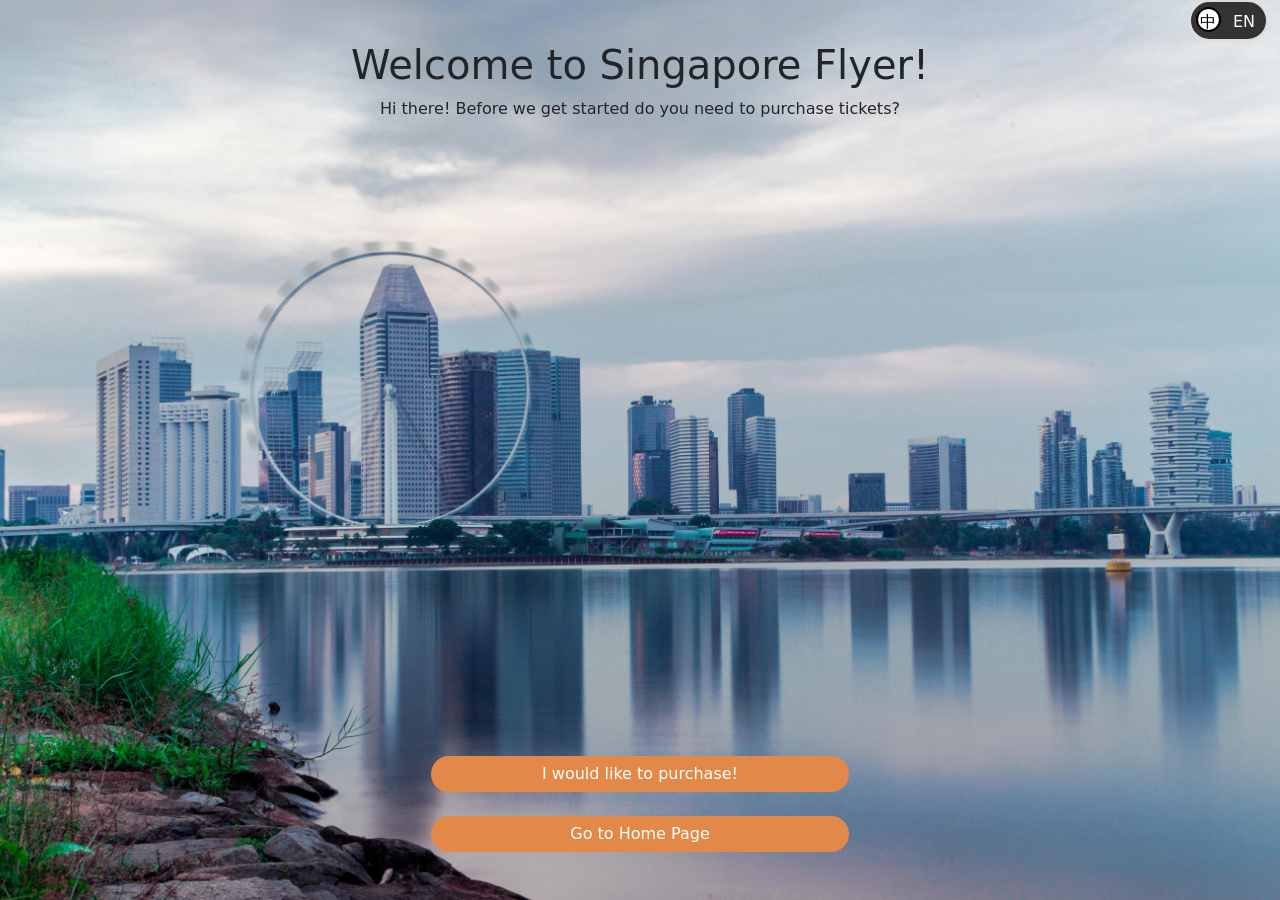
==== index.html @ 51f92895 "version 1" ====
<!DOCTYPE html>
<html lang="en">

<head>
    <meta charset="UTF-8">
    <meta name="viewport" content="width=device-width, initial-scale=1.0">
    <title>Singapore Flyer</title>
    <link href="https://cdn.jsdelivr.net/npm/bootstrap@5.0.2/dist/css/bootstrap.min.css" rel="stylesheet"
        integrity="sha384-EVSTQN3/azprG1Anm3QDgpJLIm9Nao0Yz1ztcQTwFspd3yD65VohhpuuCOmLASjC" crossorigin="anonymous">

    <link rel="stylesheet" href="index.css">
    <script src="https://ajax.googleapis.com/ajax/libs/jquery/3.5.1/jquery.min.js"></script>
    <script src="https://cdn.jsdelivr.net/npm/bootstrap@5.0.2/dist/js/bootstrap.bundle.min.js"
        integrity="sha384-MrcW6ZMFYlzcLA8Nl+NtUVF0sA7MsXsP1UyJoMp4YLEuNSfAP+JcXn/tWtIaxVXM"
        crossorigin="anonymous"></script>
    <script>
        function goToPage(url) {
            window.location.href = url;
        }
    </script>


</head>

<body>

    <div class="container-fluid d-flex flex-column vh-100">
        <div class="language-options text-end ms-auto mt-3 mt-sm-0">
            <div class="language-option chinese active" onclick="toggleLanguage(this)">
                中
            </div>
            <div class="language-option english" onclick="toggleLanguage(this)">
                EN
            </div>
        </div>
        <header class="header text-start text-sm-center">
            <h1>Welcome to Singapore Flyer!</h1>
            <p>Hi there! Before we get started do you need to purchase tickets?</p>
        </header>

        <main class="flex-grow-1">
            <!-- Content goes here -->
        </main>

        <footer class="footer text-center py-5">
            <div class="d-grid gap-2 col-10 col-sm-6 col-md-4 mx-auto">
                <button class="btn btn-secondary custom-btn text-nowrap mb-3" type="button" data-bs-toggle="modal"
                    data-bs-target="#myModal">I would like to
                    purchase!</button>
                <button type="button" class="btn btn-secondary custom-btn text-nowrap"
                    onclick="goToPage('homepage.html')">Go to
                    Home
                    Page</button>
            </div>
        </footer>

        <!-- The Modal -->
        <div class="modal fade" id="myModal">
            <div class="modal-dialog modal-fullscreen">
                <div class="modal-content">

                    <!-- Modal Header -->
                    <div class="modal-header">
                        <h5 class="modal-title" id="exampleModalLabel">External Page</h5>
                        <button type="button" class="btn-close" data-bs-dismiss="modal" aria-label="Close"></button>
                    </div>

                    <!-- Modal Body -->
                    <div class="modal-body">
                        <iframe id="externalPageIframe" src="https://www.singaporeflyer.com/en" frameborder="0"
                            class="w-100 h-100 "></iframe>
                    </div>



                </div>
            </div>
        </div>
    </div>



    <script>
        function toggleLanguage(element) {
            $('.language-option').removeClass('active'); // Remove active class from all options
            $(element).addClass('active'); // Add active class to the clicked option
        }



    </script>
</body>

</html>
---- index.css ----
body {
  background: url('images/singaporeFlyerPhone.jpg') center fixed no-repeat;
  background-size: cover;
  margin: 0;
  padding: 0;
}

.header {
  position: sticky;
  top: 0;
}


.language-options {
  
  display: inline-block;
  border: 2px solid #ddd;
  background-color:#333;
  /* Grey border */
  border-radius: 50px;
  /* Adjust based on your preference */
  padding: 5px;
  /* Space between border and symbols */
  max-width: fit-content;

}

.language-option {
  display: inline-block;
  width: 25px;
  /* Smaller width */
  height: 25px;
  /* Smaller height */
  margin-right: 5px;
  /* Reduced margin */
  border-radius: 50%;
  cursor: pointer;
  text-align: center;
  line-height: 25px;
  /* Center align text vertically */
  border: 2px solid transparent;
  /* Transparent border initially */
  color:#fff;
}

.language-option.active {
  border-color: #000;
  background-color:#fff;
  color:#000;
  /* Bootstrap primary color for active state */
}


.custom-btn{
  border-radius:25px;
  background-color:#e28848;
  border:none;
}
.custom-btn:hover,
.custom-btn:focus,
.custom-btn:active
 {
  background-color:#eca572;
  border:#000;
  outline: none; /* Remove default outline */
  box-shadow: none; /* Remove default box-shadow */
}



.footer {
  position: sticky;
  bottom: 0;
}

@media screen and (min-width: 768px) {
  body {
      background: url('images/singaporeFlyerLaptop.jpg') center fixed no-repeat;
      background-size: cover;
  }

}
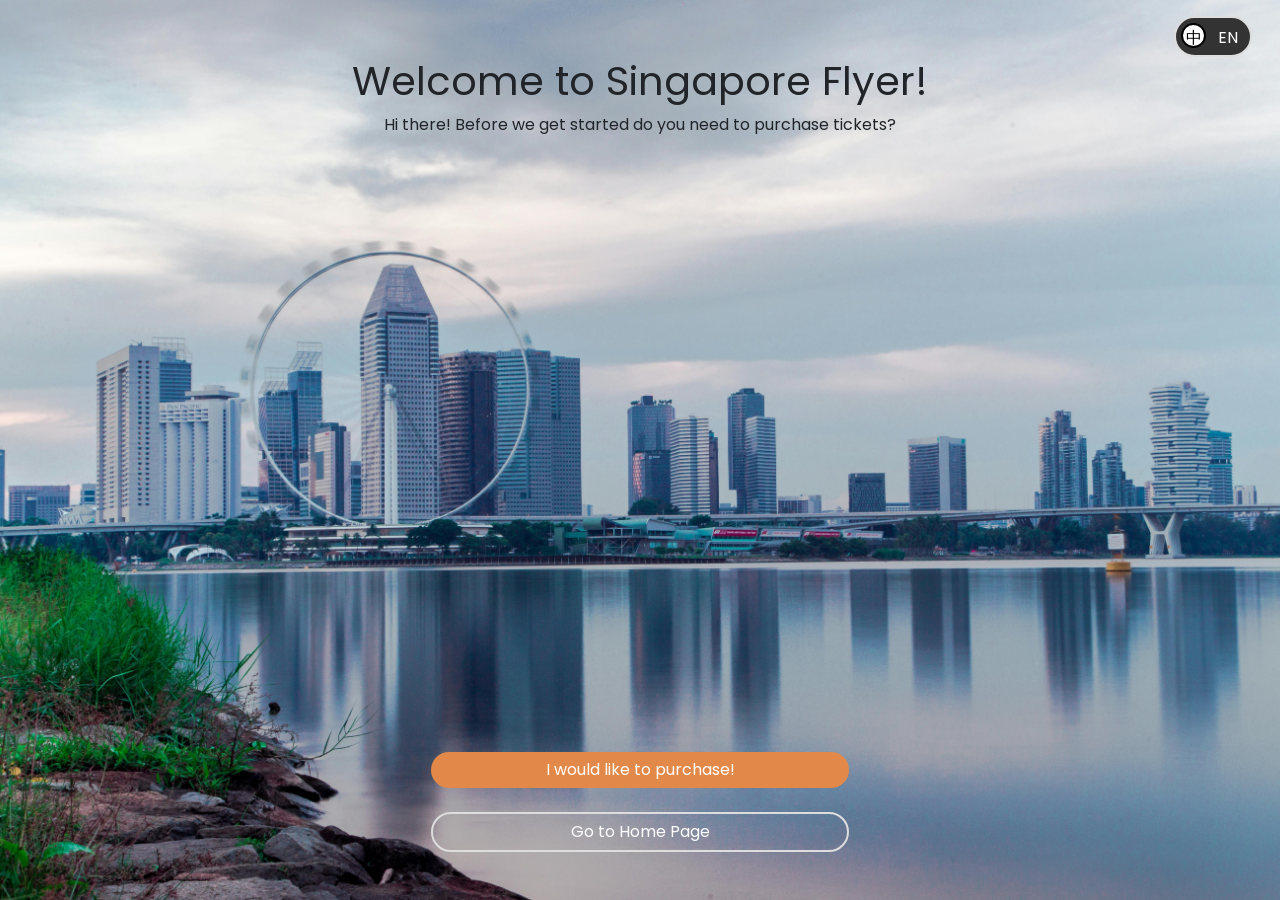
==== commit 7876bd57: "Rectified all mistakes pointed out in 1st feedback by Daren uiux designer" ====
--- a/index.html
+++ b/index.html
@@ -7,25 +7,15 @@
     <title>Singapore Flyer</title>
     <link href="https://cdn.jsdelivr.net/npm/bootstrap@5.0.2/dist/css/bootstrap.min.css" rel="stylesheet"
         integrity="sha384-EVSTQN3/azprG1Anm3QDgpJLIm9Nao0Yz1ztcQTwFspd3yD65VohhpuuCOmLASjC" crossorigin="anonymous">
-
-    <link rel="stylesheet" href="index.css">
-    <script src="https://ajax.googleapis.com/ajax/libs/jquery/3.5.1/jquery.min.js"></script>
-    <script src="https://cdn.jsdelivr.net/npm/bootstrap@5.0.2/dist/js/bootstrap.bundle.min.js"
-        integrity="sha384-MrcW6ZMFYlzcLA8Nl+NtUVF0sA7MsXsP1UyJoMp4YLEuNSfAP+JcXn/tWtIaxVXM"
-        crossorigin="anonymous"></script>
-    <script>
-        function goToPage(url) {
-            window.location.href = url;
-        }
-    </script>
-
-
+    <link rel="stylesheet" href="css/font.css">
+    <link rel="stylesheet" href="css/index.css">
 </head>
 
 <body>
 
     <div class="container-fluid d-flex flex-column vh-100">
-        <div class="language-options text-end ms-auto mt-3 mt-sm-0">
+        <!--Toggle-->
+        <div class="language-options text-end ms-auto mt-3 me-sm-3">
             <div class="language-option chinese active" onclick="toggleLanguage(this)">
                 中
             </div>
@@ -33,6 +23,7 @@
                 EN
             </div>
         </div>
+
         <header class="header text-start text-sm-center">
             <h1>Welcome to Singapore Flyer!</h1>
             <p>Hi there! Before we get started do you need to purchase tickets?</p>
@@ -47,7 +38,7 @@
                 <button class="btn btn-secondary custom-btn text-nowrap mb-3" type="button" data-bs-toggle="modal"
                     data-bs-target="#myModal">I would like to
                     purchase!</button>
-                <button type="button" class="btn btn-secondary custom-btn text-nowrap"
+                <button type="button" class="btn btn-secondary custom-btn-1 text-nowrap"
                     onclick="goToPage('homepage.html')">Go to
                     Home
                     Page</button>
@@ -70,25 +61,24 @@
                         <iframe id="externalPageIframe" src="https://www.singaporeflyer.com/en" frameborder="0"
                             class="w-100 h-100 "></iframe>
                     </div>
-
-
-
                 </div>
             </div>
         </div>
+
+
     </div>
 
+    <script>
+        function goToPage(url) {
+            window.location.href = url;
+        }
+    </script>
+    <script src="js/toggle.js"></script>
+    <script src="https://ajax.googleapis.com/ajax/libs/jquery/3.5.1/jquery.min.js"></script>
+    <script src="https://cdn.jsdelivr.net/npm/bootstrap@5.0.2/dist/js/bootstrap.bundle.min.js"
+        integrity="sha384-MrcW6ZMFYlzcLA8Nl+NtUVF0sA7MsXsP1UyJoMp4YLEuNSfAP+JcXn/tWtIaxVXM"
+        crossorigin="anonymous"></script>
 
-
-    <script>
-        function toggleLanguage(element) {
-            $('.language-option').removeClass('active'); // Remove active class from all options
-            $(element).addClass('active'); // Add active class to the clicked option
-        }
-
-
-
-    </script>
 </body>
 
 </html>
--- a/css/font.css
+++ b/css/font.css
@@ -0,0 +1,12 @@
+@font-face {
+    font-family: 'Poppins';
+    src: url('/fontsnew/Poppins-Regular.woff') format('woff2'),
+        url('/fontsnew/Poppins-Regular.woff2') format('woff');
+    font-weight: normal;
+    font-style: normal;
+    font-display: swap;
+  }
+
+  body{
+    font-family:'Poppins';
+  }
--- a/css/index.css
+++ b/css/index.css
@@ -0,0 +1,104 @@
+
+
+
+body {
+  font-family:'Poppins',sans-serif;
+  background: url('/images/singaporeFlyerPhone.jpg') center fixed no-repeat;
+  background-size: cover;
+  margin: 0;
+  padding: 0;
+}
+
+.header {
+  position: sticky;
+  top: 0;
+}
+
+
+.language-options {
+  
+  display: inline-block;
+  border: 2px solid #ddd;
+  background-color:#333;
+  /* Grey border */
+  border-radius: 50px;
+  /* Adjust based on your preference */
+  padding: 5px;
+  /* Space between border and symbols */
+  max-width: fit-content;
+
+}
+
+.language-option {
+  display: inline-block;
+  width: 25px;
+  /* Smaller width */
+  height: 25px;
+  /* Smaller height */
+  margin-right: 5px;
+  /* Reduced margin */
+  border-radius: 50%;
+  cursor: pointer;
+  text-align: center;
+  line-height: 25px;
+  /* Center align text vertically */
+  border: 2px solid transparent;
+  /* Transparent border initially */
+  color:#fff;
+}
+
+.language-option.active {
+  border-color: #000;
+  background-color:#fff;
+  color:#000;
+  /* Bootstrap primary color for active state */
+}
+
+
+.custom-btn{
+  border-radius:25px;
+  background-color:#e28848;
+  border:none;
+}
+.custom-btn:hover,
+.custom-btn:focus,
+.custom-btn:active
+ {
+  background-color:#eca572;
+  border:#000;
+  outline: none; /* Remove default outline */
+  box-shadow: none; /* Remove default box-shadow */
+}
+.custom-btn-1{
+  border-radius:25px;
+  background-color:transparent;
+  border:1.5px solid #ddd;
+}
+.custom-btn-1:hover,
+.custom-btn-1:focus,
+.custom-btn-1:active
+ {
+  color:#222;
+  background-color:#ddd;
+  border:1.5px solid #ddd;
+  outline: none; /* Remove default outline */
+  box-shadow: none; /* Remove default box-shadow */
+}
+
+
+
+.footer {
+  position: sticky;
+  bottom: 0;
+}
+
+@media screen and (min-width: 768px) {
+  body {
+      background: url('/images/singaporeFlyerLaptop.jpg') center fixed no-repeat;
+      background-size: cover;
+  }
+  .custom-btn-1,.custom-btn-1:hover{
+    border-width:2px;
+  }
+}
+
